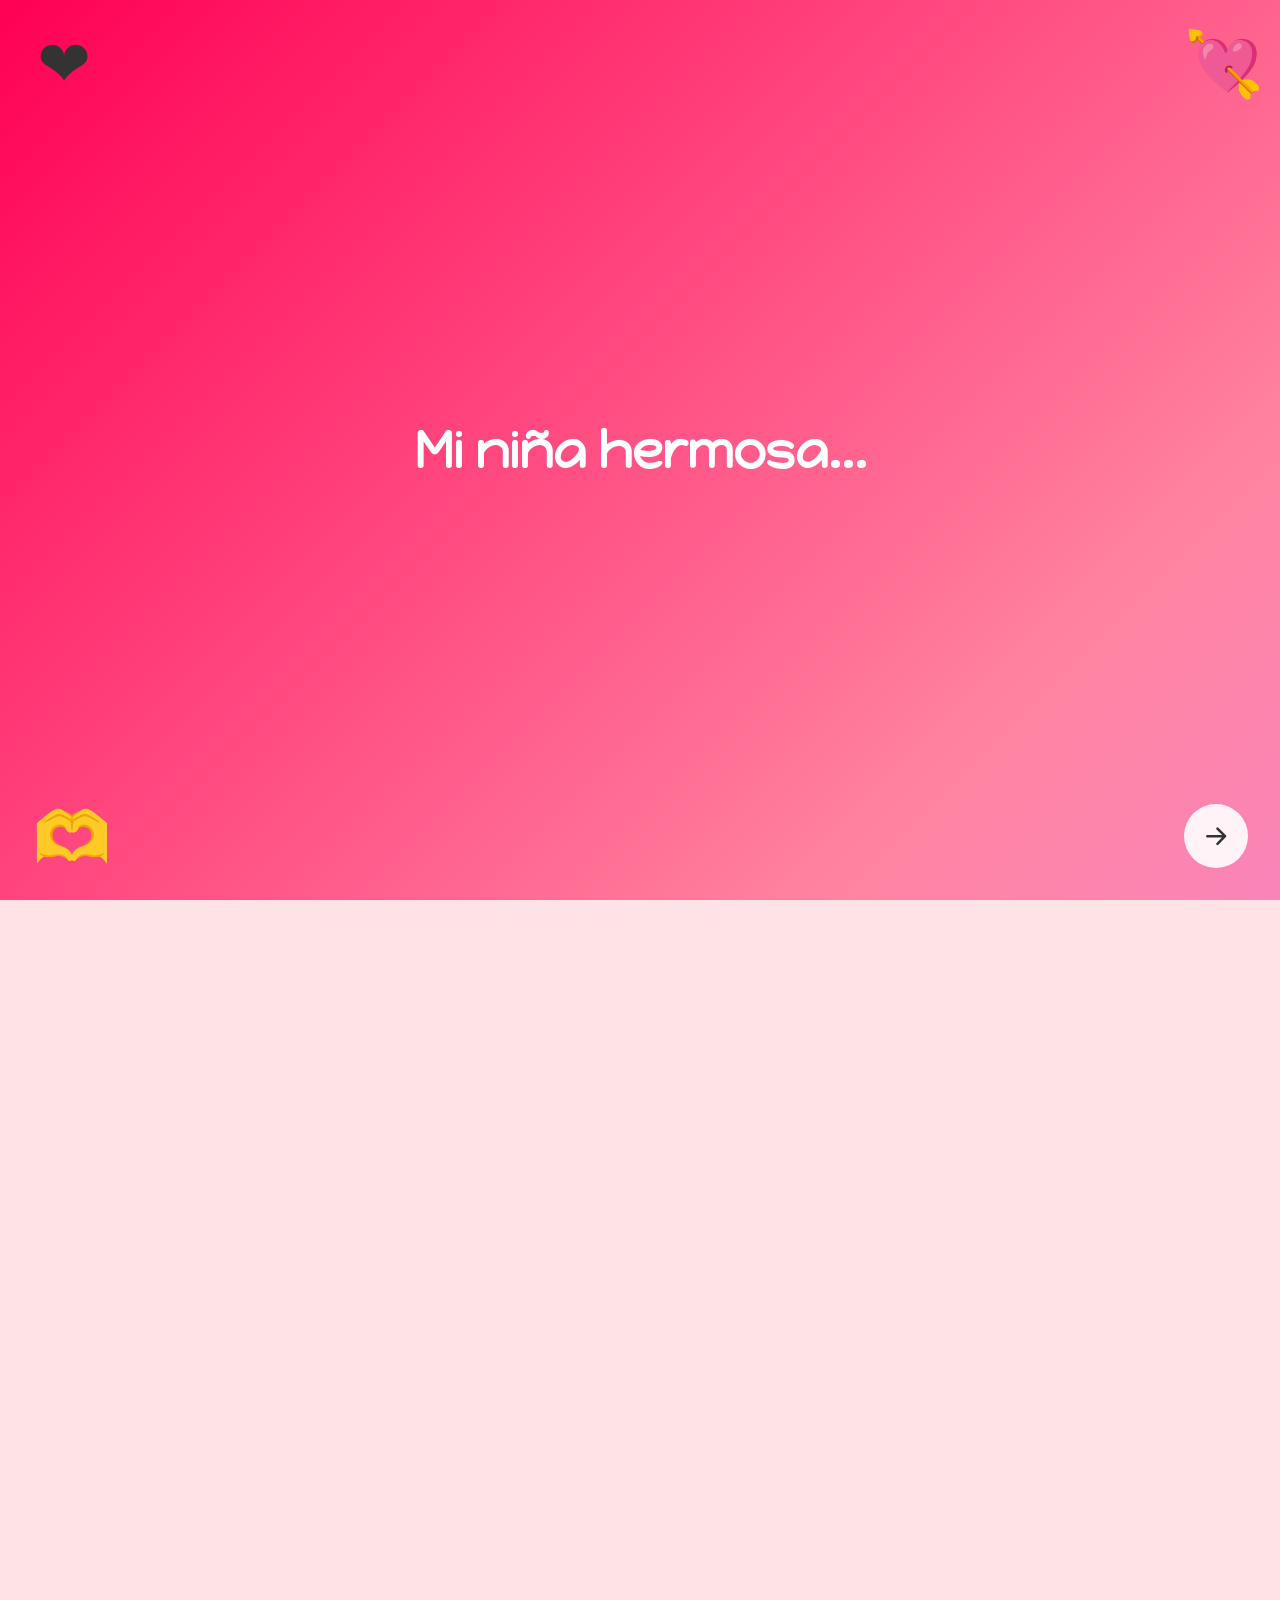
==== index.html @ bc917a1e "Add files via upload" ====
<!DOCTYPE html>
<html lang="es">

<head>
    <meta charset="UTF-8">
    <meta name="viewport" content="width=device-width, initial-scale=1.0">
    <title>Declaracion a mi niña ❤️</title>
    <!-- Conexión con los estilos -->
    <link rel="preconnect" href="https://fonts.googleapis.com">
    <link rel="preconnect" href="https://fonts.gstatic.com" crossorigin>
    <link href="https://fonts.googleapis.com/css2?family=Happy+Monkey&family=Story+Script&display=swap"
        rel="stylesheet">
    <!-- Favicon principal usando el emoji de corazón (Compatible con la mayoría de navegadores modernos) -->
    <link rel="icon" type="image/svg+xml"
        href="data:image/svg+xml,<svg xmlns=%22http://w3.org viewBox=%220 0 100 100%22><text y=%22.9em%22 font-size=%2290%22>❤️</text></svg>">
    <link rel="icon" type="image/svg+xml"
        href="data:image/svg+xml,%3Csvg xmlns='http://w3.org' viewBox='0 0 100 100'%3E%3Ctext y='.9em' font-size='90'%3E%E2%9D%A4%EF%B8%8F%3C/text%3E%3C/svg%3E">


    <!-- Compatibilidad con Safari en iOS (Icono de pantalla de inicio) -->
    <link rel="apple-touch-icon"
        href="data:image/svg+xml,<svg xmlns=%22http://w3.org viewBox=%220 0 100 100%22><text y=%22.9em%22 font-size=%2290%22>❤️</text></svg>">

    <link rel="stylesheet" href="css/styles.css">
    <link rel="stylesheet" href="css/responsive.css">
    <script src="js/script.js" defer></script>
</head>

<body class="inicio-bloqueado">

    <div id="pantalla-intro-1" class="pantalla-intro fondo-animado-rosa pantalla-activa">
        <h1>Mi niña hermosa...</h1>
        <button class="btn-flecha" data-siguiente="pantalla-intro-2" aria-label="Continuar"><svg viewBox="0 0 24 24" aria-hidden="true"><path d="M5 12h13M13 6l6 6-6 6"></path></svg></button>
        <span class="corazon-1">❤️</span>
        <span class="corazon-2">🫶</span>
        <span class="corazon-3">💘</span>
    </div>

    <div id="pantalla-intro-2" class="pantalla-intro fondo-animado-rosa pantalla-oculta">
        <h1>Hay algo q muero por preguntarte...</h1>
        <button class="btn-flecha" data-siguiente="pantalla-inicial" aria-label="Continuar"><svg viewBox="0 0 24 24" aria-hidden="true"><path d="M5 12h13M13 6l6 6-6 6"></path></svg></button>
        <span class="corazon-1">❤️</span>
        <span class="corazon-2">🫶</span>
        <span class="corazon-3">💘</span>
    </div>

    <!-- PANTALLA INICIAL: Actúa como telón superpuesto encima de todo -->
    <div id="pantalla-inicial" class="fondo-animado-rosa pantalla-pregunta-oculta">
        <h2 id="pregunta">¿Me darias el honor de ser mi novia? 🥺</h2>
        <picture id="lirio"></picture>
        <span class="corazon-1">❤️</span>
        <span class="corazon-2">🫶</span>
        <span class="corazon-3">💘</span>
        <div>
            <!-- Le añadimos id="btn-escurridizo" a este botón -->
            <button class="btn-opcion" id="btn-escurridizo">No</button>
            <button class="btn-opcion">SIIIII</button>
        </div>
    </div>

    <!-- PÁGINA PRINCIPAL: Cuadrícula en formato 2x2 que está al fondo -->
    <main id="contenido-principal">
        <h1 id="titulo">! Gracias por aceptaaaar ¡ 💞</h1>
        <article id="parte-1">
            <p>Te voy a hacer muy feliz mi amor 🫶</p>
            <div id="letras">
                <picture id="letraM"></picture>
                <picture id="gif-1"></picture>
                <picture id="letraL"></picture>
            </div>
        </article>
        <div id="parte-2">
            <h2>Cosas que me gustan de vos:</h2>
            <article class="contenedor-tarjetas">
                <div class="tarjeta" data-info="1">
                    <h3>💕</h3>
                </div>
                <div class="tarjeta" data-info="2">
                    <h3>💗</h3>
                </div>
                <div class="tarjeta" data-info="3">
                    <h3>💞</h3>
                </div>
                <div class="tarjeta" data-info="4">
                    <h3>💘</h3>
                </div>
            </article>
        </div>
        <div id="parte-3">
            <div id="dedicatoria">
                <h2>¿Que sos para mi?</h2>
                <p>
                    Para empezar, vos sos la chica más increible de del mundo. En vos encontré cosas que no pensé que
                    encontraría en nadie. Sos la persona de la que me enamoré y la que me motiva a ser la mejor de mis
                    versiones. Sos la chica la cuál me hace sonreír tanto que hasta mis padres me preguntan por vos y
                    que porque ando tan felíz. Siendo sincero no se que es lo que tenés chiquita que hacés que todo se
                    vuelva tan bonito. Podria decir muchas cosas buenas sobre vos, muchas virtudes o cositas que me
                    gustan de vos, pero además de eso tenés algo especial que hace que cuando te escuche o pase tiempo
                    con vs sienta un "no se que", y lo único que sé es que te quiero, te amo y no quiero alejarme de
                    vos, quiero seguir conociendote cada día y estar contigo en los buenos pero sobre todo en los malos
                    momentos y ser la persona que te apoye en todo lo que te propongas. Me volvés loco bobita, tu voz,
                    tu ternura, tu forma de ser, tu forma de pensar, tus ojos, vos y todo lo que sea vos. Cuando te
                    vea te voy a dar todos los abrazos y besos que te tengo guardados, voy a hacerte reir mucho para ver
                    de cerca esa sonrisa y te voy a tratar como la princesa que sos. Te voy a seguir enamorando cada día
                    con cada detalle que pueda hacer para tí, ya sea aprenderme tus canciones
                    favoritas en la guitarra, cantartelas, hacer cosas como esta, o alguna otra cosa que se me valla
                    ocurriendo para hacerte feliz, porque quiero que seas tratada como la rosa que sos, y quiero ser a
                    quien elijas para hacerlo. Te adoro, sos la mejor mi niña hermosa preciosa bella, por dentro y por
                    fuera sos una diosa que merece solo lo mejor, y quiero ser yo quien te lo dé ❤️</p>
            </div>
            <picture id="fotoDeElla"></picture>
        </div>
        <div id="parte-4">
            <h2 id="tituloGaleria">Cosas que me gustaria a futuro</h2>
            <article id="galeria">
                <div>
                    <picture id="flores"></picture>
                    <h3>Caerte con un ramo de lirios cuando te vea</h3>
                </div>
                <div>
                    <picture id="regalitos"></picture>
                    <h3>Darte regalitos que te gusten</h3>
                </div>
                <div>
                    <picture id="cena"></picture>
                    <h3>Llevarte a cenar</h3>
                </div>
                <div>
                    <picture id="viajar"></picture>
                    <h3>Conocer lugares con vos</h3>
                </div>
                <div>
                    <picture id="algoUnico"></picture>
                    <h3>Tener algo único con vos</h3>
                </div>
                <div>
                    <picture id="concierto"></picture>
                    <h3>Ir a conciertos con vos</h3>
                </div>
                <div>
                    <picture id="apoyarnos"></picture>
                    <h3>Apoyarnos siempre en nuestras metas y objetivos</h3>
                </div>
                <div>
                    <picture id="dormir"></picture>
                    <h3>Dormir con vos y nuestros 40 gatos 😼</h3>
                </div>
                <div>
                    <picture id="mini"></picture>
                    <h3>40 mini nosotros jsjs</h3>
                </div>
            </article>
            <div id="textoGaleria">
                <h2>Entre otras cosas que ya veremos juntos... 💕</h2>
                <p>
                    No se si fue suerte, pero esto que tenemos lo pienso cuidar con todo de mí, porque tu vales la pena.
                    Ni yo sabía que era capáz de amar así. No se que pasará en el futuro, pero sé que ayer te amé, hoy
                    te amo, mañana te amaré, y que así será mientras me dejes estar a tu lado que es endonde quiero
                    estar. Eres lo mas bonito que he conocido, y se que lo digo seguido pero...
                </p>
            </div>
            <p id="finGaleria">Te amo muchísimo mi princesa hermosha 💗💘✨</p>
        </div>
        <div id="parte-5">
            <h2>Y un poemita para el final...</h2>
            <div id="poema">
                <picture id="ftPoema-1"></picture>
                <p id="textoPoema">
                    Ojala algun dia t vieras como yo t veo<br>
                    Pq ganar tu corazon es el mejor trofeo<br>
                    No puedo estar tranquilo si vs no lo estas primero<br>
                    Y no quiero q estes sola ni q esto sea pasajero<br><br>
                    
                    D esa boca tan linda salen las mejores melodias<br>
                    Seria un honor ser el q t haga sonreir cada día<br>
                    Pense q no habia perfección pq no sabia q existias<br>
                    Pq con tdo y tus problemas una y mil veces t elijiria<br><br>
                    
                    Desde el inicio mi intencion fue hacerte bien<br>
                    Q si necesitases a alguien pudiese ser ese quien<br>
                    Escuchar tu dia, lo q hiciste en la semana, ayer y recién<br>
                    Conocer esa parte d vs q ni todas las estrellas ven<br><br>
                    
                    Me da igual q lo q puedan decir yo quiero estar para ti<br>
                    Ganarme tu confianza para q siempre tengas a dnd ir<br>
                    Me esfuerzo con detalles q espero q t hagan algo feliz<br>
                    Si consigo q estés cómoda conmigo, q mas podria pedir ?<br><br>
                    
                    Me encantaría explicarte td lo increible q sos en una cena<br>
                    Hacerte ver q conmigo vs siempre serás única y primera<br>
                    No tenes nd q agradecerme, t juro q vales toda la pena<br>
                    Solo quiero vir en tu corazon y tu mente...<br><br>
                    <span id="cadena">Y no quitarme nunca esta cadena 💗</span>
                </p>
                <div id="dobleFoto" class="carrusel-contenedor">
                    <div class="carrusel-pista">
                        <picture id="ftPoema-2" class="carrusel-imagen"></picture>
                        <picture id="ftPoema-3" class="carrusel-imagen"></picture>
                    </div>
                </div>

            </div>
        </div>
        <p id="despedida">Atte: Del boludito que te ama con todo su ser 🫶</p>
    </main>

    <!-- VENTANA MODAL: El rectángulo del centro con contenido dinámico -->
    <dialog id="mi-modal">
        <div class="contenido-modal">
            <h2 id="modal-titulo">Título</h2>
            <p id="modal-texto">Descripción corta del elemento seleccionado.</p>
            <img id="modal-imagen" src="" alt="Imagen descriptiva">
            <button class="btn-cerrar" id="btn-cerrar">Cerrar</button>
        </div>
    </dialog>

</body>

</html>
---- css/styles.css ----
/* 1. RESETEO PROFESIONAL RECOMENDADO */
*,
*::before,
*::after {
    box-sizing: border-box;
    margin: 0;
    padding: 0;
}

body {
    font-family: sans-serif;
    padding: 1rem;
    background-color: rgb(253, 226, 230);
    overflow-x: hidden;
    font-family: "Happy Monkey", system-ui;
    font-style: normal;
}

#lirio {
    background-image: url(../img/lirio.png);
    background-position: center;
    background-repeat: no-repeat;
    background-size: contain;
    width: 100%;
    height: 18rem;
}

#pantalla-intro-1 h1, #pantalla-intro-2 h1{
    color: white;
}

#titulo {
    text-align: center;
    font-size: 3.5rem;
    margin-top: 2rem;
    padding: 2rem;
    background-color: #f3a3fd;
    border: 3px solid #ffffff;
    border-radius: 3rem;

}

#parte-1 {
    display: flex;
    flex-direction: column;
    align-items: center;
    margin-top: 3.5rem;
    padding: 2rem;
    width: 100%;
    background-color: #ffc4c9;
    border: 3px solid #ffffff;
    border-radius: 3rem;
}


#parte-1 p {
    font-size: 1.5rem;
    margin-bottom: 2.5rem;
    color: rgb(164, 106, 231);
}

#parte-1 #letras {
    display: grid;
    grid-template-columns: 1fr 1.5fr 1fr;
    align-items: center;
    width: 100%;
}

#parte-1 #letraM {
    background-image: url(../img/M.png);
    background-position: center;
    background-repeat: no-repeat;
    background-size: contain;
    width: 100%;
    height: 13rem;
}

#parte-1 #letraL {
    background-image: url(../img/L.png);
    background-position: center;
    background-repeat: no-repeat;
    background-size: contain;
    width: 100%;
    height: 15rem;
}

#parte-1 #gif-1 {
    background-image: url(../img/gracias.gif);
    background-position: center;
    background-repeat: no-repeat;
    background-size: cover;
    width: 100%;
    height: 40rem;
    border-radius: 15px;
    box-shadow: 0 0px 10px rgba(0, 0, 0, 0.4);
}

#parte-2 h2 {
    margin-left: 5rem;
    margin-top: 3.5rem;
    color: rgb(164, 106, 231);
}

#parte-3 {
    display: grid;
    grid-template-columns: 5fr 1.2fr;
    grid-gap: 3rem;
    padding-left: 3.5rem;
    padding-right: 3.5rem;
    align-items: center;
}

#parte-3 h2 {
    margin-bottom: 2rem;
    color: rgb(164, 106, 231);
}

#parte-3 p {
    font-size: 1.1rem;
    line-height: 1.7rem;
    margin: auto;
    text-align: center;
    color: rgb(201, 41, 201);
    padding: 2rem;
    width: 100%;
    background-color: #ffc4c9;
    border: 3px solid #ffffff;
    border-radius: 3rem;
}

#parte-3 #fotoDeElla {
    background-image: url(../img/L-2.jpg);
    background-position: center;
    background-repeat: no-repeat;
    background-size: cover;
    height: 25rem;
    width: 100%;
    border-radius: 10px;
    box-shadow: 0 0px 15px rgba(0, 0, 0, 0.4);
}

#parte-4 {
    padding-left: 10rem;
    padding-right: 10rem;
}

#parte-4 #tituloGaleria {
    font-size: 2rem;
    margin-top: 3rem;
    margin-bottom: 2.5rem;
    text-align: center;
    color: rgb(164, 106, 231);
}

#parte-4 #galeria {
    display: grid;
    grid-template-columns: 1fr 1fr 1fr;
    grid-template-rows: 1fr 1fr 1fr;
    gap: 2rem;
    align-items: center;
}

#parte-4 div{
    font-size: 1.15rem;
    display: flex;
    flex-direction: column;
    align-items: center;
    text-align: center;
    gap: 1.5rem;
    color: rgb(143, 143, 143);
}


#flores {
    background-image: url(../img/flores.png);
    background-position: center;
    background-repeat: no-repeat;
    background-size: cover;
    height: 15rem;
    width: 100%;
    border-radius: 10px;
}

#regalitos {
    background-image: url(../img/regalitos.png);
    background-position: center;
    background-repeat: no-repeat;
    background-size: cover;
    height: 15rem;
    width: 100%;
}

#cena {
    background-image: url(../img/cena.jpg);
    background-position: center;
    background-repeat: no-repeat;
    background-size: cover;
    height: 15rem;
    width: 100%;
    border-radius: 10px;
    box-shadow: 0 0px 10px rgba(0, 0, 0, 0.4);
}

#viajar {
    background-image: url(../img/viajar.jpeg);
    background-position: center;
    background-repeat: no-repeat;
    background-size: cover;
    height: 15rem;
    width: 100%;
    border-radius: 10px;
    box-shadow: 0 0px 10px rgba(0, 0, 0, 0.4);
}

#algoUnico {
    background-image: url(../img/algounico.png);
    background-position: center;
    background-repeat: no-repeat;
    background-size: cover;
    height: 15rem;
    width: 10rem;
    border-radius: 10px;
    box-shadow: 0 0px 10px rgba(0, 0, 0, 0.4);
}

#concierto {
    background-image: url(../img/concierto.png);
    background-position: center;
    background-repeat: no-repeat;
    background-size: cover;
    height: 15rem;
    width: 20rem;
    border-radius: 10px;
    box-shadow: 0 0px 10px rgba(0, 0, 0, 0.4);
}

#apoyarnos {
    background-image: url(../img/apoyarnos.jpeg);
    background-position: center;
    background-repeat: no-repeat;
    background-size: cover;
    height: 15rem;
    width: 100%;
    border-radius: 10px;
    box-shadow: 0 0px 10px rgba(0, 0, 0, 0.4);
}

#dormir {
    background-image: url(../img/dormir.jpg);
    background-position: center;
    background-repeat: no-repeat;
    background-size: cover;
    height: 15rem;
    width: 18rem;
    border-radius: 10px;
    box-shadow: 0 0px 10px rgba(0, 0, 0, 0.4);
}

#mini {
    background-image: url(../img/mini.png);
    background-position: center;
    background-repeat: no-repeat;
    background-size: cover;
    height: 15rem;
    width: 15rem;
    border-radius: 10px;
}

#parte-4 #textoGaleria {
    margin-top: 3.5rem;
    text-align: center;
}

#textoGaleria h2 {
    margin-bottom: 1.5rem;
    color: rgb(164, 106, 231);
}

#textoGaleria p {
    margin-top: 2rem;
    margin-bottom: 4rem;
    font-size: 1.3rem;
}

#finGaleria {
    font-size: 1.8rem;
    text-align: center;
    font-weight: bold;
    color: rgb(164, 106, 231);
}

#parte-5 {
    padding-left: 3rem;
    padding-right: 3rem;
    margin-top: 3rem;
}

#parte-5 h2 {
    font-size: 1.45rem;
    padding-left: 4.5rem;
    padding-bottom: 2rem;
    color: rgb(164, 106, 231);
}

#parte-5 #poema {
    display: grid;
    grid-template-columns: 1fr 1.5fr 1fr;
    align-items: center;
    text-align: center;
}

#parte-5 #textoPoema {
    font-size: 1.2rem;
    line-height: 2rem;
    color: rgb(121, 121, 231);
}

#parte-5 #dobleFoto {
    display: flex;
    flex-direction: column;
    gap: 8rem;
}

#ftPoema-1 {
    background-image: url(../img/picture1.jpeg);
    background-position: center;
    background-repeat: no-repeat;
    background-size: cover;
    height: 33rem;
    width: 20rem;
    border-radius: 10px;
    box-shadow: 0 0px 15px rgba(0, 0, 0, 0.3);
}

#ftPoema-2 {
    background-image: url(../img/picture2.jpeg);
    background-position: center;
    background-repeat: no-repeat;
    background-size: cover;
    height: 13rem;
    width: 100%;
    border-radius: 10px;
    box-shadow: 0 0px 15px rgba(0, 0, 0, 0.3);
}

#ftPoema-3 {
    background-image: url(../img/picture3.png);
    background-position: center;
    background-repeat: no-repeat;
    background-size: cover;
    height: 14.3rem;
    width: 100%;
    border-radius: 10px;
}

#despedida {
    margin-top: 3rem;
    margin-bottom: 1.5rem;
    margin-right: 1.5rem;
    font-size: 1.2rem;
    text-align: right;
    color: rgb(255, 131, 152);
}











.fondo-animado-rosa {
    /* Definimos los diferentes tonos de rosado en el gradiente */
    background: linear-gradient(-45deg, 
    #ff007f, /* Fucsia neón */
    #ff66cc, /* Rosa chicle brillante */
    #ff1493, /* Rosa profundo */
    #ea80fc, /* Magenta espacial / lila */
    #ff85a2, /* Rosa encendido */
    #ff0055  /* Rosa rubí */);
    
    /* Hacemos el fondo muy grande para poder desplazarlo */
    background-size: 400% 400%;
    
    /* Vinculamos la animación: dura 15 segundos y es un bucle infinito */
    animation: cambiarRosa 15s ease infinite;
}

/* La magia que mueve el fondo entre los tonos de rosa */
@keyframes cambiarRosa {
    0% {
        background-position: 0% 50%;
    }
    50% {
        background-position: 100% 50%;
    }
    100% {
        background-position: 0% 50%;
    }
}














/* 2. PANTALLAS DE INTRODUCCIÓN */
.pantalla-intro {
    position: fixed;
    inset: 0;
    width: 100vw;
    height: 100vh;
    display: flex;
    justify-content: center;
    align-items: center;
    z-index: 30;
    opacity: 1;
    visibility: visible;
    transition: opacity 0.8s ease, visibility 0.8s ease;
}

.pantalla-intro h1 {
    font-size: 3.2rem;
    text-align: center;
    color: #333;
    padding: 0 2rem;
}

.pantalla-oculta {
    opacity: 0;
    visibility: hidden;
    pointer-events: none;
}

.pantalla-activa {
    opacity: 1;
    visibility: visible;
    pointer-events: auto;
}

.btn-flecha {
    position: absolute;
    right: 2rem;
    bottom: 2rem;
    width: 4rem;
    height: 4rem;
    padding: 0;
    margin: 0;
    border: none;
    border-radius: 50%;
    background-color: rgba(255, 255, 255, 0.9);
    color: #333;
    cursor: pointer;
    display: grid;
    place-items: center;
    box-sizing: border-box;
    line-height: 0;
    transition: transform 0.2s ease, background-color 0.2s ease;
}

.corazon-1 {
    position: absolute;
    left: 2rem;
    top: 2rem;
    width: 4rem;
    height: 4rem;
    font-size: 4rem;
    padding: 0;
    margin: 0;
    color: #333;
    display: grid;
    place-items: center;
    box-sizing: border-box;
    line-height: 0;
    transition: transform 0.2s ease, background-color 0.2s ease;
}

.corazon-2 {
    position: absolute;
    left: 2rem;
    bottom: 2rem;
    width: 4rem;
    height: 4rem;
    font-size: 4rem;
    padding: 0;
    margin: 0;
    color: #333;
    display: grid;
    place-items: center;
    box-sizing: border-box;
    line-height: 0;
    transition: transform 0.2s ease, background-color 0.2s ease;
}

.corazon-3 {
    position: absolute;
    right: 2rem;
    top: 2rem;
    width: 4rem;
    height: 4rem;
    font-size: 4rem;
    padding: 0;
    margin: 0;
    color: #333;
    display: grid;
    place-items: center;
    box-sizing: border-box;
    line-height: 0;
    transition: transform 0.2s ease, background-color 0.2s ease;
}

.btn-flecha svg {
    display: block;
    width: 1.9rem;
    height: 1.9rem;
    margin: 0;
    transform: translate(0, 0);
}

.btn-flecha svg path {
    fill: none;
    stroke: currentColor;
    stroke-width: 2;
    stroke-linecap: round;
    stroke-linejoin: round;
}


.btn-flecha:hover {
    transform: translateX(5px);
    background-color: white;
}

.pantalla-pregunta-oculta {
    opacity: 0;
    visibility: hidden;
    pointer-events: none;
}

/* 2. PANTALLA INICIAL (TELÓN QUE SE DESVANECE) */

#pantalla-inicial {
    position: fixed;
    top: 0;
    left: 0;
    width: 100vw;
    height: 100vh;
    background-color: rgb(253, 174, 186);
    display: flex;
    flex-direction: column;
    justify-content: center;
    align-items: center;
    z-index: 10;
    /* Se posiciona encima de la cuadrícula */

    /* Animación fluida de desvanecimiento */
    transition: opacity 0.6s ease, visibility 0.6s ease;
}

/* Clase de JS para activar el desvanecimiento */
#pantalla-inicial.desvanecido {
    opacity: 0;
    visibility: hidden;
}

#pantalla-inicial h2 {
    font-size: 3.2rem;
    margin-bottom: 1rem;
    color: white;
}

.btn-opcion {
    padding: 1rem 2rem;
    margin: 0 0.6rem;
    font-size: 1.2rem;
    cursor: pointer;
    border: none;
    border-radius: 6px;
    background-color: #007bff;
    color: white;
    transition: background-color 0.2s ease;
}

.btn-opcion:hover {
    background-color: #0056b3;
}

/* Permite que el botón cambie de posición libremente en la pantalla */
#btn-escurridizo.esquivando {
    position: absolute;
    transition: left 0.15s ease, top 0.15s ease;
    /* Movimiento fluido pero rápido */
}



/* 3. ESTRUCTURA FIJA EN CUADRÍCULA 2X2 */
.contenedor-tarjetas {
    display: grid;
    grid-template-columns: repeat(2, 1fr);
    /* 2 columnas exactas */
    gap: 1.6rem;
    max-width: 800px;
    margin: 3rem auto 3rem auto;
}

.tarjeta {
    background-color: #ffffff;
    border: 2px solid #ddd;
    border-radius: 8px;
    padding: 2rem;
    text-align: center;
    cursor: pointer;
    transition: transform 0.2s ease, box-shadow 0.2s ease;
}

.tarjeta:hover {
    transform: translateY(-5px);
    box-shadow: 0 5px 15px rgba(0, 0, 0, 0.1);
}

/* 4. VENTANA MODAL (RECTÁNGULO CENTRAL ANIMADO) */
dialog {
    border: none;
    border-radius: 0.8rem;
    padding: 1.9rem;
    max-width: 31.25rem;
    width: 90%;
    margin: auto;
    /* Centrado automático vertical y horizontal */
    box-shadow: 0 10px 30px rgba(0, 0, 0, 0.3);

    /* Configuración para animar transiciones de estados discretos (display) */
    transition: display 0.4s allow-discrete, overlay 0.4s allow-discrete, opacity 0.4s ease;
    opacity: 0;
}

dialog[open] {
    opacity: 1;
}

.contenido-modal {
    display: flex;
    flex-direction: column;
    align-items: center;
    gap: 1rem;
    text-align: center;
}

.contenido-modal img {
    max-width: 100%;
    height: auto;
    border-radius: 6px;
}

#modal-titulo {
    font-size: 1.7rem;
    color: rgb(164, 106, 231);
}

#modal-texto {
    font-size: 1.2rem;
}

.btn-cerrar {
    padding: 0.5rem 1rem;
    background-color: #ff4757;
    color: white;
    border: none;
    border-radius: 4px;
    cursor: pointer;
}

/* 5. FONDO OSCURO DE DETRÁS (BACKDROP) CON ANIMACIÓN SUAVE */
dialog::backdrop {
    background-color: rgba(0, 0, 0, 0);
    backdrop-filter: blur(0px);
    transition: display 0.4s allow-discrete, overlay 0.4s allow-discrete, background-color 0.4s ease, backdrop-filter 0.4s ease;
}

dialog[open]::backdrop {
    background-color: rgba(0, 0, 0, 0.6);
    /* Transparencia oscura al 60% */
    backdrop-filter: blur(3px);
    /* Difumina ligeramente los elementos de atrás */
}

/* Regla que marca el punto inicial exacto antes de que el modal se muestre */
@starting-style {
    dialog[open] {
        opacity: 0;
    }

    dialog[open]::backdrop {
        background-color: rgba(0, 0, 0, 0);
        backdrop-filter: blur(0px);
    }
}

body.inicio-bloqueado #contenido-principal {
    opacity: 0;
    visibility: hidden;
    pointer-events: none;
}

body.inicio-completado #contenido-principal {
    opacity: 1;
    visibility: visible;
    pointer-events: auto;
    transition: opacity 0.6s ease, visibility 0.6s ease;
}

.carrusel-contenedor {
    width: 100%;
    height: 14.3rem;
    overflow: hidden;
    position: relative;
    border-radius: 10px;
    box-shadow: 0 0 15px rgba(0, 0, 0, 0.3);
}

.carrusel-pista {
    display: flex;
    width: 200%;
    height: 100%;
    transition: transform 1s cubic-bezier(0.25, 1, 0.5, 1);
}

.carrusel-imagen {
    width: 50% !important;
    height: 100% !important;
    flex: 0 0 50%;
    background-position: center;
    background-repeat: no-repeat;
    background-size: cover;
    border-radius: 0;
}

#ftPoema-2 {
    background-image: url(../img/picture2.jpeg);
}

#ftPoema-3 {
    background-image: url(../img/inicial.png);
}

#cadena {
    font-size: 1.5rem;
    font-weight: 800;
}
---- css/responsive.css ----
/* ==========================================================================
   6. OPTIMIZACIÓN RESPONSIVE DEFINITIVA: COLUMNA VERTICAL CON CARRUSEL CORREGIDO
   ========================================================================== */
   @media (max-width: 768px) {

    .pantalla-intro h1 {
        font-size: 2rem;
    }

    .btn-flecha {
        right: 1.2rem;
        bottom: 1.2rem;
        width: 3.5rem;
        height: 3.5rem;
        padding: 0;
    }

    .btn-flecha svg {
        width: 1.7rem;
        height: 1.7rem;
    }

    body {
        padding: 0.4rem;
    }

    #pantalla-inicial h2 {
        font-size: 1.8rem;
        text-align: center;
        padding: 0 1rem;
        margin-bottom: 2rem;
    }

    #lirio {
        height: 12rem;
        margin-bottom: 2rem;
    }

    #titulo {
        font-size: 2.2rem;
        margin-top: 2rem;
        padding: 0 0.5rem;
        padding-top: 1rem;
        padding-bottom: 1rem;
    }

    #parte-1 {
        padding: 1.5rem 0.5rem;
        border-radius: 1.5rem;
        margin-top: 2rem;
    }

    #parte-1 p {
        font-size: 1.1rem;
        text-align: center;
        margin-bottom: 1.5rem;
    }

    #parte-1 #letras {
        display: flex;
        flex-direction: column;
        gap: 1rem;
    }

    #parte-1 #letraM, #parte-1 #letraJ {
        height: 7rem;
    }

    #parte-1 #gif-1 {
        height: 18rem;
    }

    #parte-2 h2 {
        margin-left: 0;
        text-align: center;
        font-size: 1.5rem;
        margin-top: 2.5rem;
    }

    .contenedor-tarjetas {
        grid-template-columns: repeat(2, 1fr);
        gap: 0.8rem;
        padding: 0 0.2rem;
    }

    .tarjeta {
        padding: 1.2rem 0.2rem;
    }

    /* Sección de Dedicatoria (Parte 3) */
    #parte-3 {
        display: flex;
        flex-direction: column-reverse;
        padding-left: 0.5rem;
        padding-right: 0.5rem;
        gap: 1.5rem;
        margin-top: 2.5rem;
    }

    #parte-3 h2 {
        text-align: center;
        margin-bottom: 1rem;
    }

    #parte-3 p {
        font-size: 0.95rem;
        line-height: 1.5rem;
    }

    #parte-3 #fotoDeElla {
        height: 28rem; 
        width: 85%;    
        margin: 0 auto; 
    }

    /* Galería en formato de computadora 3x3 ajustado a celulares */
    #parte-4 {
        padding-left: 0.2rem;
        padding-right: 0.2rem;
    }

    #parte-4 #tituloGaleria {
        font-size: 1.5rem;
        margin-top: 2.5rem;
    }

    #parte-4 #galeria {
        grid-template-columns: repeat(3, 1fr);
        gap: 0.5rem;
    }

    #parte-4 div {
        font-size: 0.75rem;
        gap: 0.5rem;
    }

    #flores, #regalitos, #cena, #viajar, #algoUnico, #concierto, #apoyarnos, #dormir, #mini {
        height: 6rem; 
        width: 100%;
    }

    #textoGaleria p {
        font-size: 1.1rem;
        margin-bottom: 2.5rem;
    }

    #finGaleria {
        font-size: 1.3rem;
    }

    /* ESTRUCTURA DE POEMA EN UNA COLUMNA VERTICAL COMPLETA */
    #parte-5 {
        padding-left: 0.5rem;
        padding-right: 0.5rem;
    }

    #parte-5 h2 {
        padding-left: 0;
        text-align: center;
        font-size: 1.5rem;
    }

    #parte-5 #poema {
        display: flex;
        flex-direction: column;
        align-items: center;
        gap: 1.5rem;
    }

    /* Fila 1: Primera foto rectangular vertical arriba */
    #ftPoema-1 {
        height: 22rem; 
        width: 90%;
        margin: 0 auto;
    }

    /* Fila 2: Texto del poema centrado en el medio */
    #parte-5 #textoPoema {
        font-size: 1.05rem; 
        line-height: 2rem;
        text-align: center;
        margin: 1rem 0;
    }

    .carrusel-contenedor {
        width: 90%;
        height: 13rem;
        margin: 0 auto;
    }
    
    .carrusel-pista {
        width: 200%;
    }
    
    .carrusel-imagen {
        width: 50% !important;
        flex: 0 0 50%;
        box-shadow: none;
    }

    #despedida {
        text-align: center;
        margin-right: 0;
        font-size: 1.1rem;
        margin-top: 2rem;
    }

    dialog {
        width: 95%;
        padding: 1.2rem;
    }
}
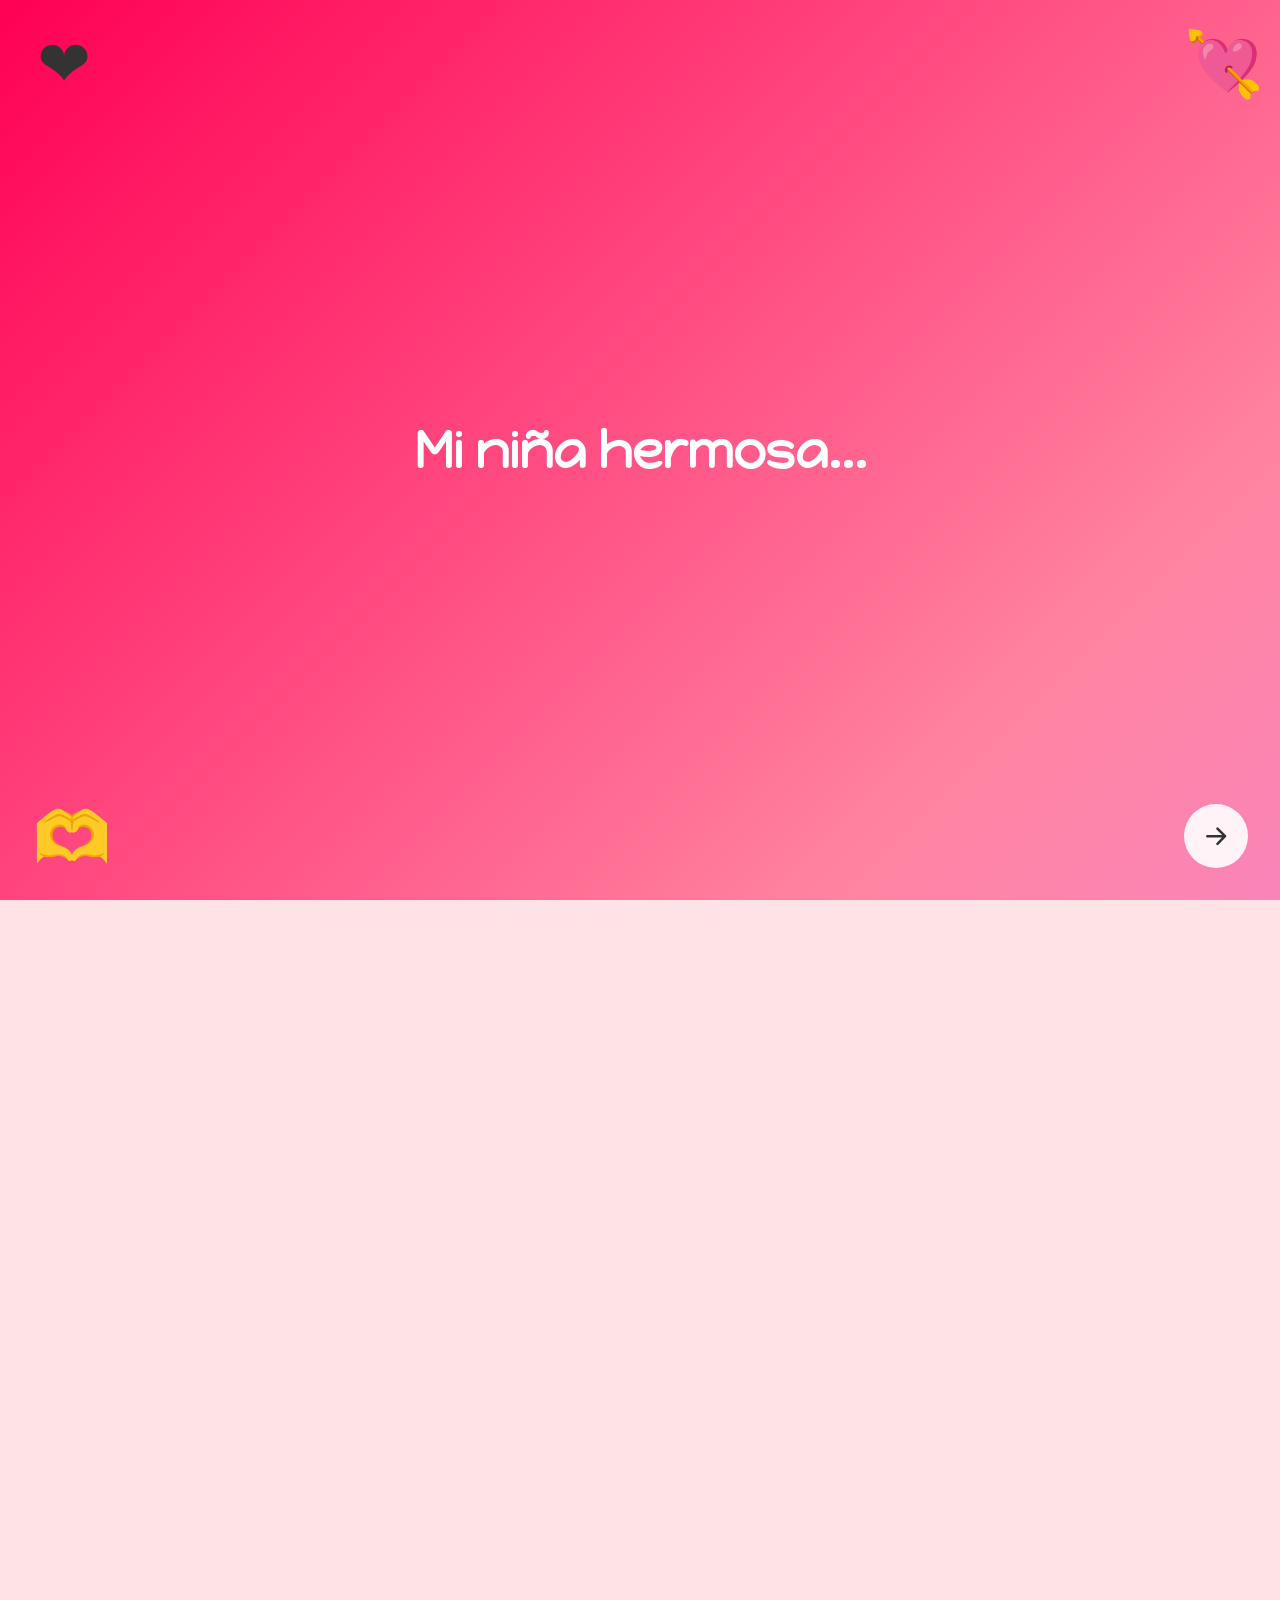
==== commit eb5a2ac4: "Add files via upload" ====
--- a/index.html
+++ b/index.html
@@ -202,6 +202,7 @@
             </div>
         </div>
         <p id="despedida">Atte: Del boludito que te ama con todo su ser 🫶</p>
+        <div class="zona-boton-especial"><button class="btn-especial" id="btn-algo-importante" data-destino="algo-importante.html">Algo importante... 💗</button></div>
     </main>
 
     <!-- VENTANA MODAL: El rectángulo del centro con contenido dinámico -->
--- a/css/styles.css
+++ b/css/styles.css
@@ -37,8 +37,9 @@
     background-color: #f3a3fd;
     border: 3px solid #ffffff;
     border-radius: 3rem;
-
-}
+    color: #9C3366;
+}
+
 
 #parte-1 {
     display: flex;
@@ -319,6 +320,8 @@
     display: flex;
     flex-direction: column;
     gap: 8rem;
+    margin-left: 2rem;
+
 }
 
 #ftPoema-1 {
@@ -330,6 +333,8 @@
     width: 20rem;
     border-radius: 10px;
     box-shadow: 0 0px 15px rgba(0, 0, 0, 0.3);
+    margin-left: auto;
+    margin-right: auto;
 }
 
 #ftPoema-2 {
@@ -362,34 +367,20 @@
     color: rgb(255, 131, 152);
 }
 
-
-
-
-
-
-
-
-
-
-
 .fondo-animado-rosa {
-    /* Definimos los diferentes tonos de rosado en el gradiente */
     background: linear-gradient(-45deg, 
-    #ff007f, /* Fucsia neón */
-    #ff66cc, /* Rosa chicle brillante */
-    #ff1493, /* Rosa profundo */
-    #ea80fc, /* Magenta espacial / lila */
-    #ff85a2, /* Rosa encendido */
-    #ff0055  /* Rosa rubí */);
+    #ff007f,
+    #ff66cc,
+    #ff1493,
+    #ea80fc,
+    #ff85a2,
+    #ff0055);
     
-    /* Hacemos el fondo muy grande para poder desplazarlo */
     background-size: 400% 400%;
     
-    /* Vinculamos la animación: dura 15 segundos y es un bucle infinito */
     animation: cambiarRosa 15s ease infinite;
 }
 
-/* La magia que mueve el fondo entre los tonos de rosa */
 @keyframes cambiarRosa {
     0% {
         background-position: 0% 50%;
@@ -673,6 +664,11 @@
     font-size: 1.2rem;
 }
 
+#modal-spotify{
+    height: 352px;
+    width: 80%;
+}
+
 .btn-cerrar {
     padding: 0.5rem 1rem;
     background-color: #ff4757;
@@ -758,4 +754,78 @@
 #cadena {
     font-size: 1.5rem;
     font-weight: 800;
+}
+
+.zona-boton-especial {
+    display: flex;
+    justify-content: center;
+    align-items: center;
+    width: 100%;
+    padding: 1.2rem 1rem 3rem;
+}
+
+.btn-especial {
+    display: inline-flex;
+    justify-content: center;
+    align-items: center;
+    padding: 1rem 2.2rem;
+    border: 2px solid #fff;
+    border-radius: 999px;
+    background: linear-gradient(135deg, #f3a3fd, #ffc4c9);
+    color: #74364f;
+    font-family: "Happy Monkey", system-ui;
+    font-size: 1.1rem;
+    font-weight: 700;
+    box-shadow: 0 6px 18px rgba(201, 94, 147, .22);
+    cursor: pointer;
+    transition: transform .25s ease, box-shadow .25s ease, filter .25s ease;
+}
+
+.btn-especial:hover {
+    transform: translateY(-3px) scale(1.025);
+    box-shadow: 0 10px 24px rgba(201, 94, 147, .3);
+    filter: saturate(1.08);
+}
+
+.btn-especial:focus-visible {
+    outline: 3px solid #a46ae7;
+    outline-offset: 4px;
+}
+
+body {
+    opacity: 0;
+    transition: opacity .5s ease;
+}
+
+body.pagina-visible {
+    opacity: 1;
+}
+
+body.pagina-saliendo {
+    opacity: 0;
+    pointer-events: none;
+}
+
+.pagina-extra .pantalla-intro,
+.pagina-extra #pantalla-inicial {
+    display: none !important;
+}
+
+.pagina-extra #contenido-principal {
+    opacity: 1;
+    visibility: visible;
+    pointer-events: auto;
+}
+
+#modal-spotify {
+    width: 80%;
+    margin-top: 20px;
+}
+
+#modal-spotify iframe {
+    display: block;
+    width: 100%;
+    height: 352px;
+    border: none;
+    border-radius: 12px;
 }
--- a/css/responsive.css
+++ b/css/responsive.css
@@ -1,6 +1,4 @@
-/* ==========================================================================
-   6. OPTIMIZACIÓN RESPONSIVE DEFINITIVA: COLUMNA VERTICAL CON CARRUSEL CORREGIDO
-   ========================================================================== */
+
    @media (max-width: 768px) {
 
     .pantalla-intro h1 {
@@ -44,6 +42,14 @@
         padding-bottom: 1rem;
     }
 
+    #tituloImportante {
+        font-size: 2rem;
+        margin-top: 2rem;
+        padding: 0 0.5rem;
+        padding-top: 1rem;
+        padding-bottom: 1rem;
+    }
+
     #parte-1 {
         padding: 1.5rem 0.5rem;
         border-radius: 1.5rem;
@@ -87,7 +93,6 @@
         padding: 1.2rem 0.2rem;
     }
 
-    /* Sección de Dedicatoria (Parte 3) */
     #parte-3 {
         display: flex;
         flex-direction: column-reverse;
@@ -99,11 +104,11 @@
 
     #parte-3 h2 {
         text-align: center;
-        margin-bottom: 1rem;
+        margin-bottom: 1.5rem;
     }
 
     #parte-3 p {
-        font-size: 0.95rem;
+        font-size: 1.2rem;
         line-height: 1.5rem;
     }
 
@@ -113,7 +118,77 @@
         margin: 0 auto; 
     }
 
-    /* Galería en formato de computadora 3x3 ajustado a celulares */
+    #teQuiero-1 {
+        display: flex;
+        flex-direction: column-reverse;
+        padding-left: 0.5rem;
+        padding-right: 0.5rem;
+        gap: 1.5rem;
+        margin-top: 2.5rem;
+    }
+
+    #teQuiero-1 h2 {
+        text-align: center;
+        margin-bottom: 1rem;
+    }
+
+    #teQuiero-1 p {
+        font-size: 1rem;
+        line-height: 1.5rem;
+    }
+
+    #teQuiero-1 #fotoDeElla {
+        height: 20rem; 
+        width: 70%;    
+        margin: 0 auto; 
+    }
+
+    #tituloCanciones {
+        font-size: 2.2rem;
+        margin-top: 3rem;
+    }
+
+    #teQuiero-2 {
+        display: flex;
+        flex-direction: column;
+        padding-left: 0.5rem;
+        padding-right: 0.5rem;
+        gap: 1.5rem;
+        margin-top: 3rem;
+        padding-top: 6rem;
+        padding-bottom: 6rem;
+        background: linear-gradient(to bottom,
+            rgba(0, 0, 0, 0) 0%,
+            rgba(0, 0, 0, 1) 7%,
+            rgba(0, 0, 0, 1) 93%,
+            rgba(0, 0, 0, 0) 100%
+        );
+    }
+
+    #teQuiero-2 h2 {
+        text-align: center;
+        margin-bottom: 1rem;
+    }
+
+    #teQuiero-2 p {
+        font-size: 1rem;
+        line-height: 1.5rem;
+        padding: 1rem;
+    }
+
+    #teQuiero-2 div {
+        width: 80%;
+        display: flex;
+        justify-content: center;
+    }
+
+    #teQuiero-2 #cancion {
+        width: 100%;
+        height: 352px;
+        border: none;
+        border-radius: 12px;
+    }
+
     #parte-4 {
         padding-left: 0.2rem;
         padding-right: 0.2rem;
@@ -148,7 +223,6 @@
         font-size: 1.3rem;
     }
 
-    /* ESTRUCTURA DE POEMA EN UNA COLUMNA VERTICAL COMPLETA */
     #parte-5 {
         padding-left: 0.5rem;
         padding-right: 0.5rem;
@@ -167,17 +241,15 @@
         gap: 1.5rem;
     }
 
-    /* Fila 1: Primera foto rectangular vertical arriba */
     #ftPoema-1 {
         height: 22rem; 
         width: 90%;
         margin: 0 auto;
     }
 
-    /* Fila 2: Texto del poema centrado en el medio */
     #parte-5 #textoPoema {
-        font-size: 1.05rem; 
-        line-height: 2rem;
+        font-size: 0.95rem; 
+        line-height: 1.7rem;
         text-align: center;
         margin: 1rem 0;
     }
@@ -210,3 +282,16 @@
         padding: 1.2rem;
     }
 }
+
+@media (max-width: 768px) {
+    .zona-boton-especial {
+        padding: 1rem .5rem 2rem;
+    }
+
+    .btn-especial {
+        max-width: 100%;
+        padding: .9rem 1.3rem;
+        font-size: 1rem;
+    }
+}
+
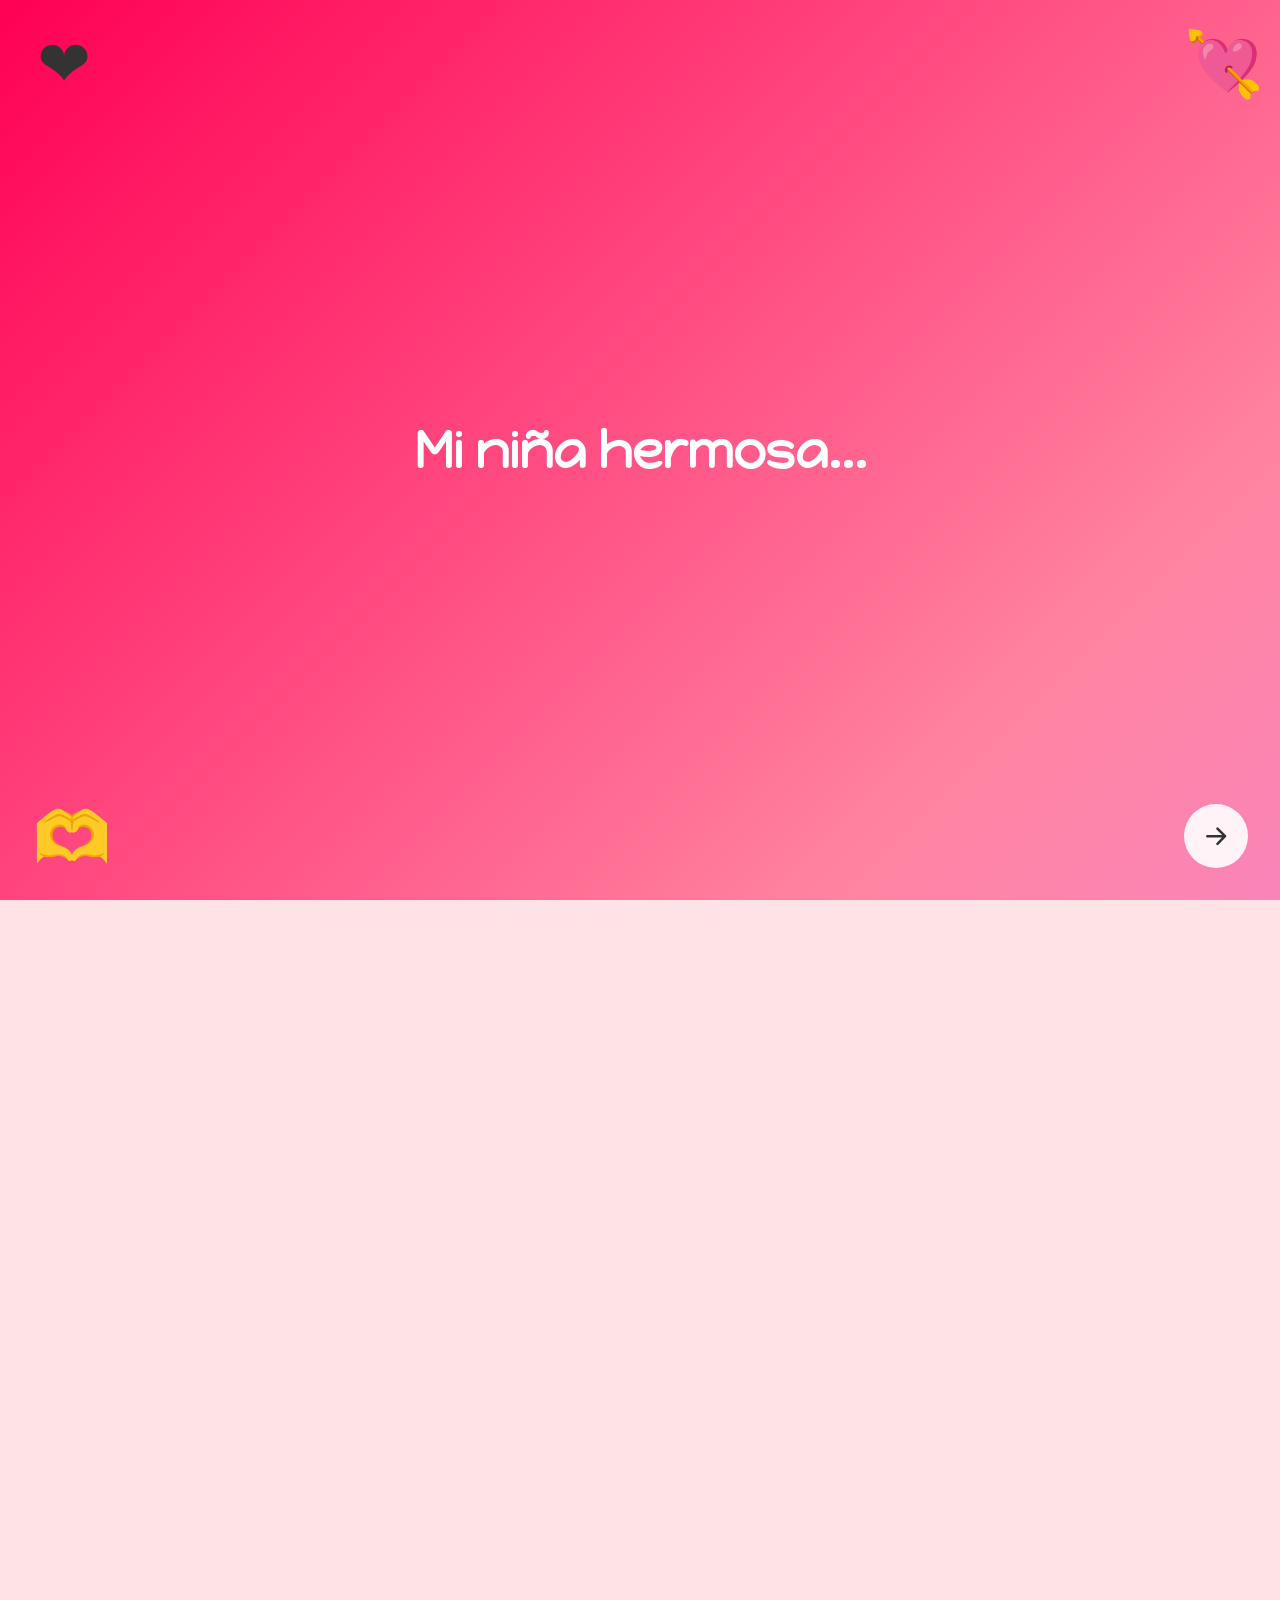
==== commit 65f95078: "Update index.html" ====
--- a/index.html
+++ b/index.html
@@ -4,7 +4,7 @@
 <head>
     <meta charset="UTF-8">
     <meta name="viewport" content="width=device-width, initial-scale=1.0">
-    <title>Declaracion a mi niña ❤️</title>
+    <title>Declaracion a mi flaquita ❤️</title>
     <!-- Conexión con los estilos -->
     <link rel="preconnect" href="https://fonts.googleapis.com">
     <link rel="preconnect" href="https://fonts.gstatic.com" crossorigin>
@@ -190,7 +190,7 @@
                     Hacerte ver q conmigo vs siempre serás única y primera<br>
                     No tenes nd q agradecerme, t juro q vales toda la pena<br>
                     Solo quiero vir en tu corazon y tu mente...<br><br>
-                    <span id="cadena">Y no quitarme nunca esta cadena 💗</span>
+                    <span id="cadena">Y q lograr q me ames d la misma manera 💗</span>
                 </p>
                 <div id="dobleFoto" class="carrusel-contenedor">
                     <div class="carrusel-pista">
@@ -217,4 +217,4 @@
 
 </body>
 
-</html>+</html>
--- a/css/styles.css
+++ b/css/styles.css
@@ -82,7 +82,7 @@
     background-repeat: no-repeat;
     background-size: contain;
     width: 100%;
-    height: 15rem;
+    height: 18rem;
 }
 
 #parte-1 #gif-1 {
@@ -828,4 +828,4 @@
     height: 352px;
     border: none;
     border-radius: 12px;
-}+}
--- a/css/responsive.css
+++ b/css/responsive.css
@@ -68,8 +68,13 @@
         gap: 1rem;
     }
 
-    #parte-1 #letraM, #parte-1 #letraJ {
+    #parte-1 #letraM {
         height: 7rem;
+    }
+
+   
+    #parte-1 #letraL {
+        height: 10rem;
     }
 
     #parte-1 #gif-1 {
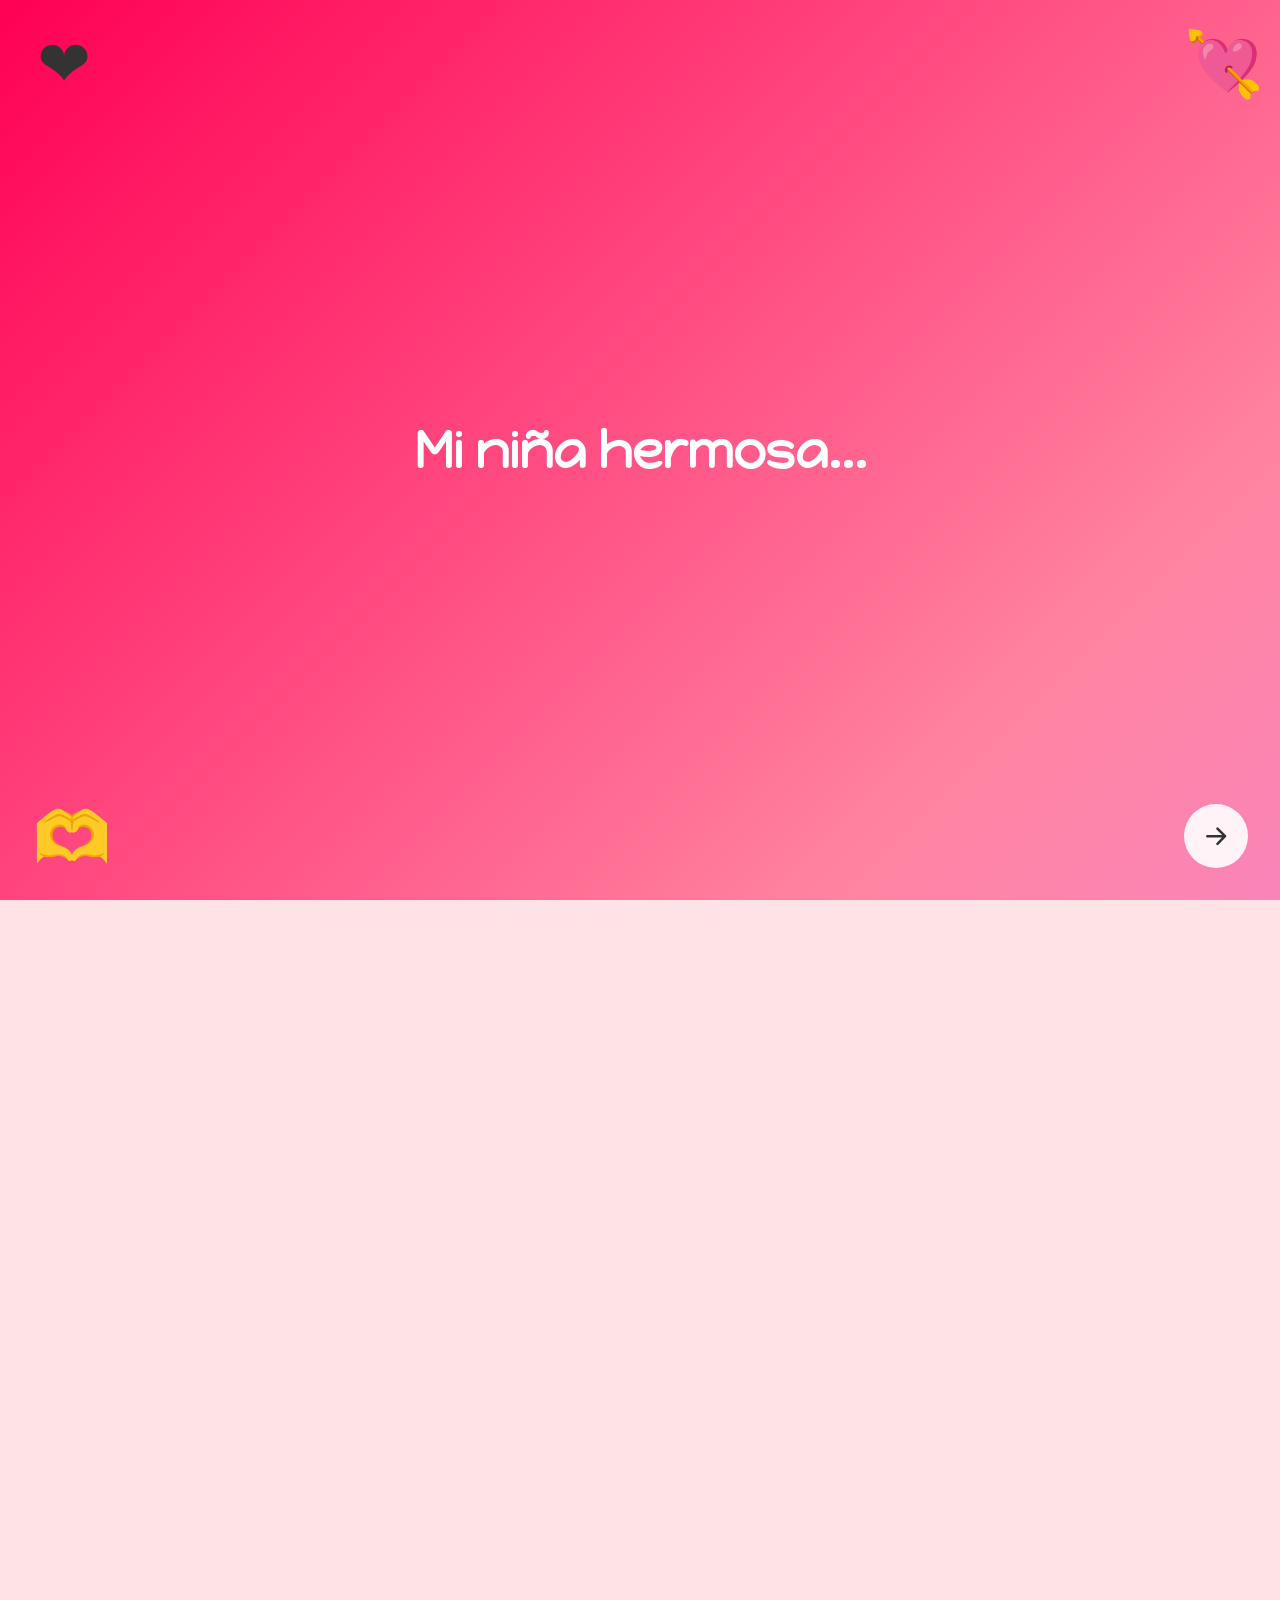
==== commit defdd086: "Update index.html" ====
--- a/index.html
+++ b/index.html
@@ -179,12 +179,12 @@
                     Desde el inicio mi intencion fue hacerte bien<br>
                     Q si necesitases a alguien pudiese ser ese quien<br>
                     Escuchar tu dia, lo q hiciste en la semana, ayer y recién<br>
-                    Conocer esa parte d vs q ni todas las estrellas ven<br><br>
+                    Conocer esa parte d vs q ni todas las estrellas pueden ven<br><br>
                     
                     Me da igual q lo q puedan decir yo quiero estar para ti<br>
                     Ganarme tu confianza para q siempre tengas a dnd ir<br>
                     Me esfuerzo con detalles q espero q t hagan algo feliz<br>
-                    Si consigo q estés cómoda conmigo, q mas podria pedir ?<br><br>
+                    Si consigo q te quieras qdar conmigo, q mas podria pedir?<br><br>
                     
                     Me encantaría explicarte td lo increible q sos en una cena<br>
                     Hacerte ver q conmigo vs siempre serás única y primera<br>
